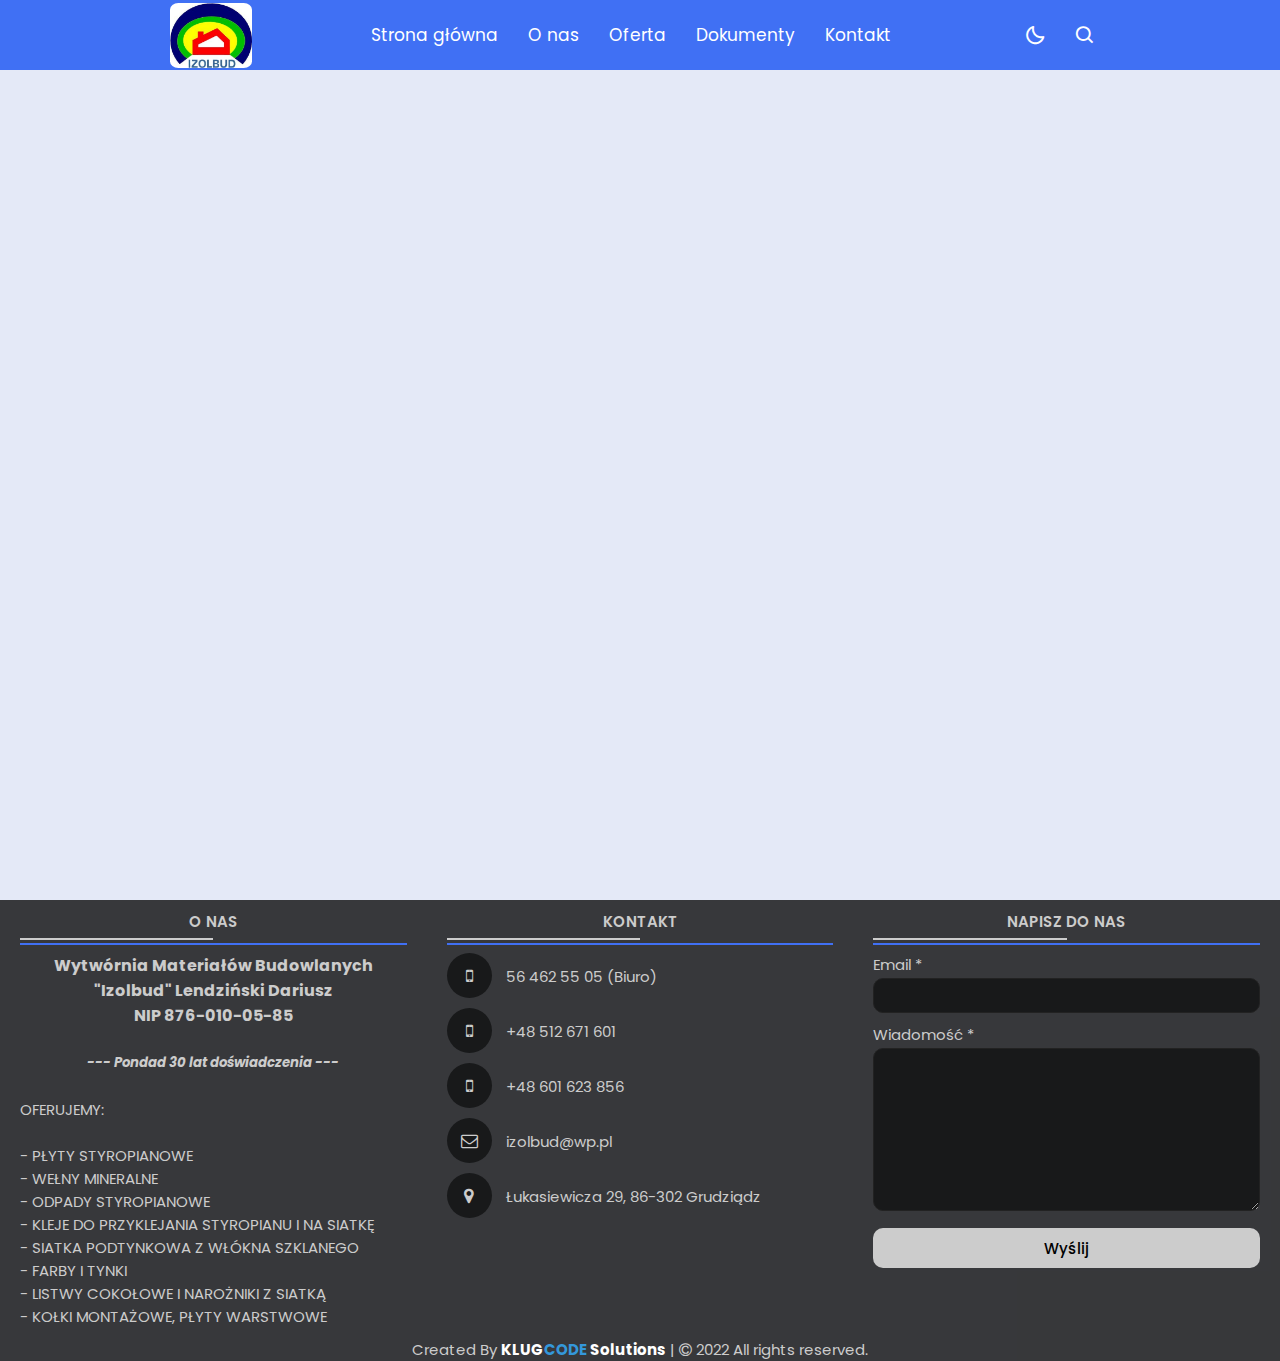
==== index.html @ a57228df "changed tabs" ====
<!DOCTYPE html>
<html lang="pl">

<head>
  <meta charset="UTF-8" />
  <meta http-equiv="X-UA-Compatible" content="IE=edge" />
  <meta name="viewport" content="width=device-width, initial-scale=1.0" />
  <link rel="icon" type="image/x-icon" href="images/favicon.jpg" />
  <link rel="stylesheet" href="src/style.css" />
  <link rel="stylesheet" href="https://stackpath.bootstrapcdn.com/font-awesome/4.7.0/css/font-awesome.min.css">
  <title>Izolbud Grudziądz - Wytwórnia Materiałów Budowlanych</title>
  <!-- ===== Boxicons CSS ===== -->
  <link href="https://unpkg.com/boxicons@2.1.1/css/boxicons.min.css" rel="stylesheet" />
</head>

<body>
  <nav>

    <div class="nav-bar">
      <i class="bx bx-menu sidebarOpen"></i>
      <span class="logo navLogo"><a href="#"><img src="images/logo.jpg" class="logo-img" /></a></span>

      <div class="menu">
        <div class="logo-toggle">
          <span class="logo"><a href="#">IZOLBUD</a></span>
          <i class="bx bx-x siderbarClose"></i>
        </div>

        <ul class="nav-links">
          <li><a href="#">Strona główna</a></li>
          <li><a href="#about">O nas</a></li>
          <li><a href="oferta.html">Oferta</a></li>
          <li><a href="dokumenty.html">Dokumenty</a></li>
          <li><a href="#kontakt">Kontakt</a></li>
        </ul>
      </div>

      <div class="darkLight-searchBox">
        <div class="dark-light">
          <i class="bx bx-moon moon"></i>
          <i class="bx bx-sun sun"></i>
        </div>

        <div class="searchBox">
          <div class="searchToggle">
            <i class="bx bx-x cancel"></i>
            <i class="bx bx-search search"></i>
          </div>

          <div class="search-field">
            <input type="text" placeholder="Search..." />
            <i class="bx bx-search"></i>
          </div>
        </div>
      </div>
    </div>
  </nav>

  <main>

  </main>

  <!-- FOOTER -->

  <footer id="contact">
    <div class="main-content">
      <div class="left box" id="about">
        <h2>O nas</h2>
        <div class="content">
          <h4>Wytwórnia Materiałów Budowlanych "Izolbud" Lendziński Dariusz<br>
            NIP 876-010-05-85</h4><br>
          <h5><i>--- Pondad 30 lat doświadczenia ---</i></h5><br>
          <p>OFERUJEMY:<br><br>
            - PŁYTY STYROPIANOWE<br>
            - WEŁNY MINERALNE<br>
            - ODPADY STYROPIANOWE<br>
            - KLEJE DO PRZYKLEJANIA STYROPIANU I NA SIATKĘ<br>
            - SIATKA PODTYNKOWA Z WŁÓKNA SZKLANEGO<br>
            - FARBY I TYNKI<br>
            - LISTWY COKOŁOWE I NAROŻNIKI Z SIATKĄ<br>
            - KOŁKI MONTAŻOWE, PŁYTY WARSTWOWE</p>
        </div>
      </div>
      <div class="center box">
        <h2 id="kontakt">Kontakt</h2>
        <div class="content">
          <div class="phone">
            <a href="tel:564625505"><span class="fa fa-mobile"></span>
              <span class="text">56 462 55 05 (Biuro)</span></a>
          </div>
          <div class="phone">
            <a href="tel:+48512671601"><span class="fa fa-mobile"></span>
              <span class="text">+48 512 671 601</span></a>
          </div>
          <div class="phone">
            <a href="tel:+48601623856"><span class="fa fa-mobile"></span>
              <span class="text">+48 601 623 856</span></a>
          </div>
          <div class="mail">
            <a href="mailto:izolbud@wp.pl"><span class="fa fa-envelope-o"></span>
              <span class="text">izolbud@wp.pl</span></a>
          </div>
          <div class="place">
            <a href="https://goo.gl/maps/fTjXBuq8QWef2m5r6" target="_blank"><span class="fa fa-map-marker"></span>
              <span class="text">Łukasiewicza 29, 86-302 Grudziądz</span></a>
          </div>
        </div>
      </div>
      <div class="right box">
        <h2>Napisz do nas</h2>
        <div class="content">
          <form action="https://formsubmit.co/izolbud@wp.pl" method="POST">
            <input type="hidden" name="_subject" value="Nowa wiadomość ze strony izolbud.net">
            <div class="email">
              <div class="text">Email *</div>
              <input type="email" name="email" required>
            </div>
            <div class="msg">
              <div class="text">Wiadomość *</div>
              <textarea rows="7" cols="25" type="message" name="message" required></textarea>
            </div>
            <div class="btn">
              <button type="submit">Wyślij</button>
            </div>
          </form>
        </div>
      </div>
    </div>
    <div class="bottom">
      <center>
        <span class="credit">Created By <a href="https://klugcode.dev">KLUG<span class='code'>CODE</span>
            Solutions</a> | </span>
        <span class="fa fa-copyright"></span><span> 2022 All rights reserved.</span>
      </center>
    </div>
  </footer>

  <script src="src/navbar.js"></script>

</body>

</html>
---- src/style.css ----
/* strona w budowie 
.main {
 display: flex;
 flex-direction: column;
 justify-content: center;
 align-items: center;
 border-radius: 10%;
 width: 500px;
 height: 500px;
 background: linear-gradient(50deg, black, blue);
}

h1 {
    color: white;
}

h2 {
    color: white;
}

a {
    text-decoration: none;
    color: lightskyblue;
}

koniec Strony w budowie*/

/* ===== Google Font Import - Poppins ===== */
@import url('https://fonts.googleapis.com/css2?family=Poppins:wght@300;400;500;600&display=swap');

* {
    margin: 0;
    padding: 0;
    box-sizing: border-box;
    font-family: 'Poppins', sans-serif;
    transition: all 0.4s ease;
    scroll-behavior: smooth;
}


/* ===== Colours ===== */
:root {
    --body-color: #E4E9F7;
    --nav-color: #4070F4;
    --side-nav: #010718;
    --text-color: #FFF;
    --search-bar: #F2F2F2;
    --search-text: #010718;
}

body {
    height: 900px;
    background-color: var(--body-color);
}

body.dark {
    --body-color: #18191A;
    --nav-color: #242526;
    --side-nav: #242526;
    --text-color: #CCC;
    --search-bar: #242526;
}

nav {
    position: fixed;
    top: 0;
    left: 0;
    height: 70px;
    width: 100%;
    background-color: var(--nav-color);
    z-index: 100;
}

body.dark nav {
    border: 1px solid #393838;

}

nav .nav-bar {
    position: relative;
    height: 100%;
    max-width: 1000px;
    width: 100%;
    background-color: var(--nav-color);
    margin: 0 auto;
    padding: 0 30px;
    display: flex;
    align-items: center;
    justify-content: space-between;
}

nav .nav-bar .sidebarOpen {
    color: var(--text-color);
    font-size: 25px;
    padding: 5px;
    cursor: pointer;
    display: none;
}

.logo-img {
    display: flex;
    height: 65px;
    align-items: center;
    border-radius: 10%;
}
nav .nav-bar .logo a {
    font-size: 25px;
    font-weight: 500;
    color: var(--text-color);
    text-decoration: none;
}

.menu .logo-toggle {
    display: none;
}

.nav-bar .nav-links {
    display: flex;
    align-items: center;
}

.nav-bar .nav-links li {
    margin: 0 5px;
    list-style: none;
}

.nav-links li a {
    position: relative;
    font-size: 17px;
    font-weight: 400;
    color: var(--text-color);
    text-decoration: none;
    padding: 10px;
}

.nav-links li a::before {
    content: '';
    position: absolute;
    left: 50%;
    bottom: 0;
    transform: translateX(-50%);
    height: 6px;
    width: 6px;
    border-radius: 50%;
    background-color: var(--text-color);
    opacity: 0;
    transition: all 0.3s ease;
}

.nav-links li:hover a::before {
    opacity: 1;
}

.nav-bar .darkLight-searchBox {
    display: flex;
    align-items: center;
}

.darkLight-searchBox .dark-light,
.darkLight-searchBox .searchToggle {
    height: 40px;
    width: 40px;
    display: flex;
    align-items: center;
    justify-content: center;
    margin: 0 5px;
}

.dark-light i,
.searchToggle i {
    position: absolute;
    color: var(--text-color);
    font-size: 22px;
    cursor: pointer;
    transition: all 0.3s ease;
}

.dark-light i.sun {
    opacity: 0;
    pointer-events: none;
}

.dark-light.active i.sun {
    opacity: 1;
    pointer-events: auto;
}

.dark-light.active i.moon {
    opacity: 0;
    pointer-events: none;
}

.searchToggle i.cancel {
    opacity: 0;
    pointer-events: none;
}

.searchToggle.active i.cancel {
    opacity: 1;
    pointer-events: auto;
}

.searchToggle.active i.search {
    opacity: 0;
    pointer-events: none;
}

.searchBox {
    position: relative;
}

.searchBox .search-field {
    position: absolute;
    bottom: -85px;
    right: 5px;
    height: 50px;
    width: 300px;
    display: flex;
    align-items: center;
    background-color: var(--nav-color);
    padding: 3px;
    border-radius: 6px;
    box-shadow: 0 5px 5px rgba(0, 0, 0, 0.1);
    opacity: 0;
    pointer-events: none;
    transition: all 0.3s ease;
}

.searchToggle.active~.search-field {
    bottom: -74px;
    opacity: 1;
    pointer-events: auto;
}

.search-field::before {
    content: '';
    position: absolute;
    right: 14px;
    top: -4px;
    height: 12px;
    width: 12px;
    background-color: var(--nav-color);
    transform: rotate(-45deg);
    z-index: -1;
}

.search-field input {
    height: 100%;
    width: 100%;
    padding: 0 45px 0 15px;
    outline: none;
    border: none;
    border-radius: 4px;
    font-size: 14px;
    font-weight: 400;
    color: var(--search-text);
    background-color: var(--search-bar);
}

body.dark .search-field input {
    color: var(--text-color);
}

.search-field i {
    position: absolute;
    color: var(--nav-color);
    right: 15px;
    font-size: 22px;
    cursor: pointer;
}

body.dark .search-field i {
    color: var(--text-color);
}

@media (max-width: 790px) {
    nav .nav-bar .sidebarOpen {
        display: block;
    }

    .menu {
        position: fixed;
        height: 100%;
        width: 320px;
        left: -100%;
        top: 0;
        padding: 20px;
        background-color: var(--side-nav);
        z-index: 100;
        transition: all 0.4s ease;
    }

    nav.active .menu {
        left: -0%;
    }

    nav.active .nav-bar .navLogo a {
        opacity: 0;
        transition: all 0.3s ease;
    }

    .menu .logo-toggle {
        display: block;
        width: 100%;
        display: flex;
        align-items: center;
        justify-content: space-between;
    }

    .logo-toggle .siderbarClose {
        color: var(--text-color);
        font-size: 24px;
        cursor: pointer;
    }

    .nav-bar .nav-links {
        flex-direction: column;
        padding-top: 30px;
    }

    .nav-links li a {
        display: block;
        margin-top: 20px;
    }
}

/* ---------- Main ------------ */

main {
    display: flex;
    flex-direction: column;
    align-items: center;
    justify-content: center;
    height: 100%;
}

h1, h2, h4, h5 {
    text-align: center;
}

/* ---------- Footer ---------- */

footer {
    bottom: 0px;
    width: 100%;
    background: rgba(36, 37, 38, 0.9);
    color: #CCC;
}

.main-content {
    display: flex;
}

.main-content .box {
    flex-basis: 50%;
    padding: 10px 20px;
}

.box h2 {
    font-size: 15px;
    font-weight: 600;
    text-transform: uppercase;
    color: #CCC;
}

.box span {
    color: #CCC;
}

.box .content {
    margin: 20px 0 0 0;
    position: relative;
}

.box .content::before {
    position: absolute;
    content: '';
    top: -10px;
    height: 2px;
    width: 100%;
    background: #4070F4;
}

.box .content::after {
    position: absolute;
    content: '';
    top: -15px;
    height: 2px;
    width: 50%;
    background: #CCC;
}

.center .content a {
    text-decoration: none;
}

.left .content p {
    text-align: justify;
    font-size: 15px;
}

.center .content .fa {
    font-size: 17px;
    font-weight: 400;
    background: #18191A;
    height: 45px;
    width: 45px;
    line-height: 45px;
    text-align: center;
    border-radius: 50%;
    transition: 0.3s;
    cursor: pointer;
}

.center .content .fa:hover {
    background: #4070F4;
}

.center .content .text {
    font-size: 15px;
    font-weight: 400;
    padding-left: 10px;

}

.center .content .phone,
.mail {
    margin: 10px 0;
}

.right form .text {
    font-size: 15px;
    margin-bottom: 2px;
    color: #CCC;
}

.right form .msg {
    margin-top: 10px;
}

.right form input,
.right form textarea {
    width: 100%;
    font-size: 15px;
    background: #18191A;
    padding-left: 10px;
    border: 1px solid #222222;
    border-radius: 10px;
    color: whitesmoke;
}

.right form input:focus,
.right form textarea:focus {
    outline-color: #4070F4;
}

.right form input {
    height: 35px;
}

.right form .btn {
    margin-top: 10px;
}

.right form .btn button {
    height: 40px;
    width: 100%;
    border: none;
    border-radius: 10px;
    outline: none;
    background: #CCC;
    font-size: 15px;
    font-weight: 500;
    cursor: pointer;
    transition: .3s;
}

.right form .btn button:hover {
    background: #4070F4;
}

.bottom center {
    font-size: 15px;
}

.bottom center span {
    color: #CCC;

}

.bottom center span a {
    color: white;
    text-decoration: none;
    font-weight: bold;
}

.bottom center span a:hover {
    text-decoration: underline;
}

.bottom center span .code {
    color: #3498db;
}

@media screen and (max-width: 1185px) {
    footer {
        bottom: 0px;
    }

    .main-content {
        flex-wrap: wrap;
        flex-direction: column;
    }

    .main-content .box {
        margin: 5px 0;
    }

    .center .content .text {
        font-size: 12px;
    }

    .right form .text {
        font-size: 12px;
    }

    .left .content p {
        font-size: 13px;
    }

    .box h2 {
        font-size: 13px;
    }
}
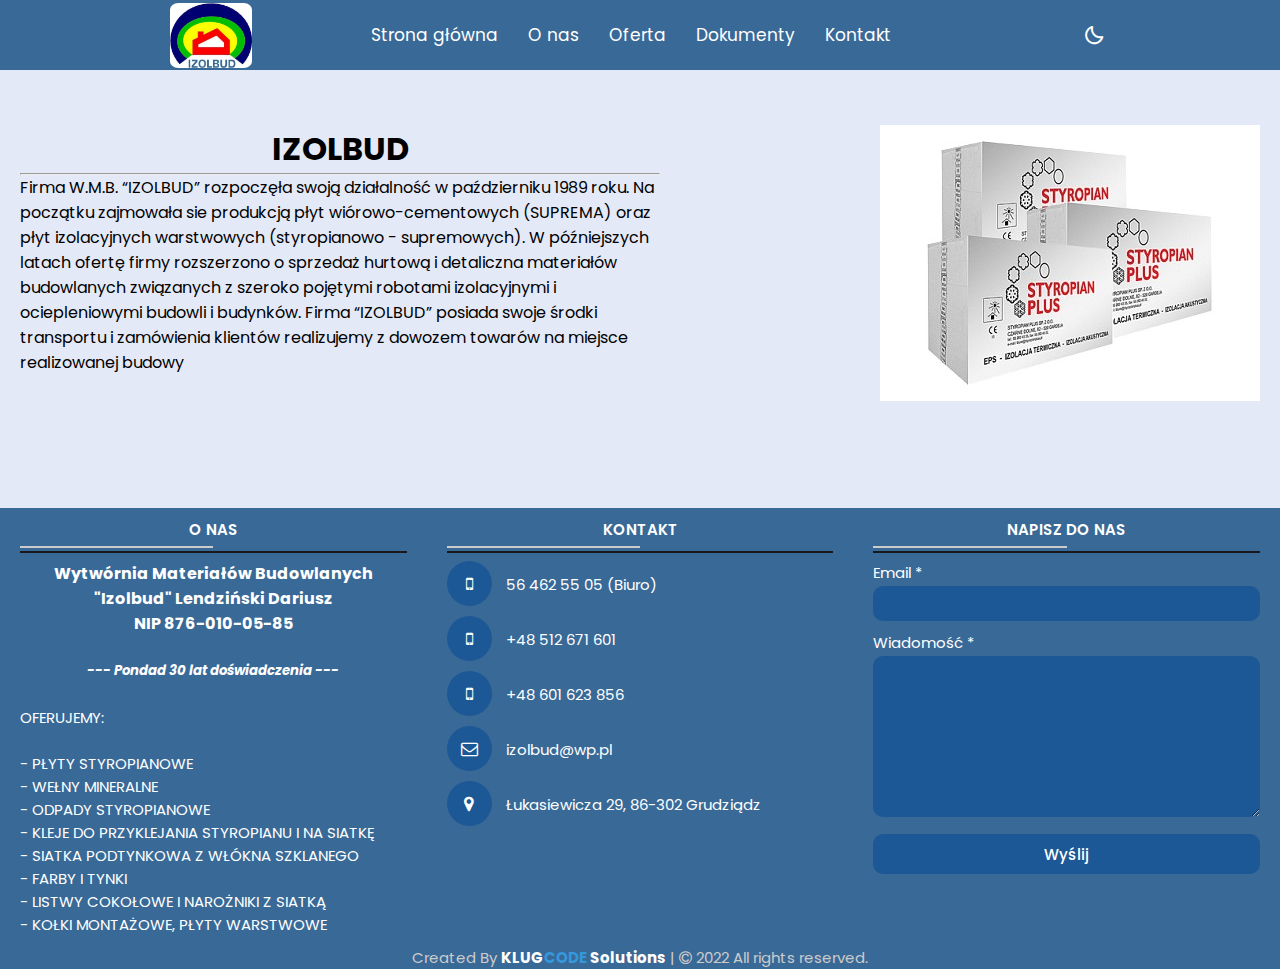
==== commit 5d4893eb: "added table" ====
--- a/index.html
+++ b/index.html
@@ -8,56 +8,62 @@
   <link rel="icon" type="image/x-icon" href="images/favicon.jpg" />
   <link rel="stylesheet" href="src/style.css" />
   <link rel="stylesheet" href="https://stackpath.bootstrapcdn.com/font-awesome/4.7.0/css/font-awesome.min.css">
-  <title>Izolbud Grudziądz - Wytwórnia Materiałów Budowlanych</title>
+  <title>IZOLBUD Grudziądz - Wytwórnia Materiałów Budowlanych</title>
   <!-- ===== Boxicons CSS ===== -->
   <link href="https://unpkg.com/boxicons@2.1.1/css/boxicons.min.css" rel="stylesheet" />
 </head>
 
 <body>
-  <nav>
+    <nav>
+      <div class="nav-bar">
+        <i class="bx bx-menu sidebarOpen"></i>
+        <span class="logo navLogo"><a href="#"><img src="images/logo.jpg" class="logo-img" alt="logo izolbud" /></a>
+        </span>
 
-    <div class="nav-bar">
-      <i class="bx bx-menu sidebarOpen"></i>
-      <span class="logo navLogo"><a href="#"><img src="images/logo.jpg" class="logo-img" /></a></span>
+        <div class="menu">
+          <div class="logo-toggle">
+            <span class="logo"><a href="#">IZOLBUD</a></span>
+            <i class="bx bx-x siderbarClose"></i>
+          </div>
 
-      <div class="menu">
-        <div class="logo-toggle">
-          <span class="logo"><a href="#">IZOLBUD</a></span>
-          <i class="bx bx-x siderbarClose"></i>
+          <ul class="nav-links">
+            <li><a href="#">Strona główna</a></li>
+            <li><a href="#about">O nas</a></li>
+            <li><a href="oferta.html">Oferta</a></li>
+            <li><a href="dokumenty.html">Dokumenty</a></li>
+            <li><a href="#kontakt">Kontakt</a></li>
+          </ul>
         </div>
 
-        <ul class="nav-links">
-          <li><a href="#">Strona główna</a></li>
-          <li><a href="#about">O nas</a></li>
-          <li><a href="oferta.html">Oferta</a></li>
-          <li><a href="dokumenty.html">Dokumenty</a></li>
-          <li><a href="#kontakt">Kontakt</a></li>
-        </ul>
-      </div>
-
-      <div class="darkLight-searchBox">
-        <div class="dark-light">
-          <i class="bx bx-moon moon"></i>
-          <i class="bx bx-sun sun"></i>
-        </div>
-
-        <div class="searchBox">
+        <div class="darkLight-searchBox">
           <div class="searchToggle">
-            <i class="bx bx-x cancel"></i>
-            <i class="bx bx-search search"></i>
           </div>
-
-          <div class="search-field">
-            <input type="text" placeholder="Search..." />
-            <i class="bx bx-search"></i>
+          <div class="dark-light">
+            <i class="bx bx-moon moon"></i>
+            <i class="bx bx-sun sun"></i>
           </div>
         </div>
       </div>
+    </nav>
+   <header>karuleza</header>
+  <main>
+    <div class="home">
+      <div class="izolbud">
+        <h1>IZOLBUD</h1>
+        <hr>
+        <p>Firma W.M.B. “IZOLBUD” rozpoczęła swoją działalność w październiku 1989 roku. Na początku zajmowała sie
+          produkcją
+          płyt wiórowo-cementowych (SUPREMA) oraz płyt izolacyjnych warstwowych (styropianowo - supremowych). W
+          późniejszych
+          latach ofertę firmy rozszerzono o sprzedaż hurtową i detaliczna materiałów budowlanych związanych z szeroko
+          pojętymi robotami izolacyjnymi i ociepleniowymi budowli i budynków. Firma “IZOLBUD” posiada swoje środki
+          transportu i zamówienia klientów realizujemy z dowozem towarów na miejsce realizowanej budowy</p>
+      </div>
+      <div class="foto">
+        <img src="images/styropian_plus_1.jpg" />
+      </div>
+
     </div>
-  </nav>
-
-  <main>
-
   </main>
 
   <!-- FOOTER -->
--- a/src/style.css
+++ b/src/style.css
@@ -41,7 +41,7 @@
 /* ===== Colours ===== */
 :root {
     --body-color: #E4E9F7;
-    --nav-color: #4070F4;
+    --nav-color: #396997;
     --side-nav: #010718;
     --text-color: #FFF;
     --search-bar: #F2F2F2;
@@ -49,8 +49,10 @@
 }
 
 body {
-    height: 900px;
     background-color: var(--body-color);
+    background-position: center;
+    background-repeat: no-repeat;
+    background-size: cover;
 }
 
 body.dark {
@@ -103,6 +105,7 @@
     align-items: center;
     border-radius: 10%;
 }
+
 nav .nav-bar .logo a {
     font-size: 25px;
     font-weight: 500;
@@ -162,7 +165,7 @@
     width: 40px;
     display: flex;
     align-items: center;
-    justify-content: center;
+    justify-content: right;
     margin: 0 5px;
 }
 
@@ -322,27 +325,48 @@
         display: block;
         margin-top: 20px;
     }
+
 }
 
 /* ---------- Main ------------ */
 
 main {
-    display: flex;
-    flex-direction: column;
-    align-items: center;
-    justify-content: center;
     height: 100%;
 }
 
-h1, h2, h4, h5 {
+h1,
+h2,
+h4,
+h5 {
     text-align: center;
 }
 
+.home {
+    display: flex;
+    margin: 100px 20px 0px 20px;
+    justify-content: space-between;
+}
+
+.home .izolbud {
+    width: 50vw;
+}
+
+body.dark .izolbud {
+    color: #CCC;
+}
+
+
 /* ---------- Footer ---------- */
 
 footer {
+    margin-top: 100px;
     bottom: 0px;
     width: 100%;
+    background: #396997;
+    color: #FFF;
+}
+
+body.dark footer {
     background: rgba(36, 37, 38, 0.9);
     color: #CCC;
 }
@@ -360,10 +384,14 @@
     font-size: 15px;
     font-weight: 600;
     text-transform: uppercase;
-    color: #CCC;
+
 }
 
 .box span {
+    color: #FFF;
+}
+
+body.dark .box span {
     color: #CCC;
 }
 
@@ -378,7 +406,16 @@
     top: -10px;
     height: 2px;
     width: 100%;
-    background: #4070F4;
+    background: #18191A;
+}
+
+body.dark .box .content::before {
+    position: absolute;
+    content: '';
+    top: -10px;
+    height: 2px;
+    width: 100%;
+    background: #396997;
 }
 
 .box .content::after {
@@ -400,6 +437,19 @@
 }
 
 .center .content .fa {
+    font-size: 17px;
+    font-weight: 400;
+    background: #1b5895;
+    height: 45px;
+    width: 45px;
+    line-height: 45px;
+    text-align: center;
+    border-radius: 50%;
+    transition: 0.3s;
+    cursor: pointer;
+}
+
+body.dark .center .content .fa {
     font-size: 17px;
     font-weight: 400;
     background: #18191A;
@@ -413,6 +463,10 @@
 }
 
 .center .content .fa:hover {
+    background: #242526;
+}
+
+body.dark .center .content .fa:hover {
     background: #4070F4;
 }
 
@@ -431,6 +485,12 @@
 .right form .text {
     font-size: 15px;
     margin-bottom: 2px;
+    color: #FFF;
+}
+
+body.dark .right form .text {
+    font-size: 15px;
+    margin-bottom: 2px;
     color: #CCC;
 }
 
@@ -442,16 +502,27 @@
 .right form textarea {
     width: 100%;
     font-size: 15px;
+    background: #1b5895;
+    border: #1b5895;
+    padding-left: 10px;
+    border-radius: 10px;
+    color: #FFF;
+}
+
+body.dark .right form input,
+body.dark .right form textarea {
+    width: 100%;
+    font-size: 15px;
     background: #18191A;
+    border: #18191A;
     padding-left: 10px;
-    border: 1px solid #222222;
     border-radius: 10px;
-    color: whitesmoke;
+    color: #CCC;
 }
 
 .right form input:focus,
 .right form textarea:focus {
-    outline-color: #4070F4;
+    outline-color: #1b5895;
 }
 
 .right form input {
@@ -468,7 +539,8 @@
     border: none;
     border-radius: 10px;
     outline: none;
-    background: #CCC;
+    background: #1b5895;
+    color: #FFF;
     font-size: 15px;
     font-weight: 500;
     cursor: pointer;
@@ -476,6 +548,24 @@
 }
 
 .right form .btn button:hover {
+    background: #242526;
+}
+
+body.dark .right form .btn button {
+    height: 40px;
+    width: 100%;
+    border: none;
+    border-radius: 10px;
+    outline: none;
+    background: #18191A;
+    color: #CCC;
+    font-size: 15px;
+    font-weight: 500;
+    cursor: pointer;
+    transition: .3s;
+}
+
+body.dark .right form .btn button:hover {
     background: #4070F4;
 }
 
@@ -531,4 +621,19 @@
     .box h2 {
         font-size: 13px;
     }
-}+}
+
+/* -----------------DOKUMENTY-------------------- */
+
+.download {
+    display: flex;
+    flex-direction: column;
+    text-align: center; 
+    margin-top: 100px;
+}
+
+.download a {
+    text-decoration: none;
+    color: #18191A;
+}
+
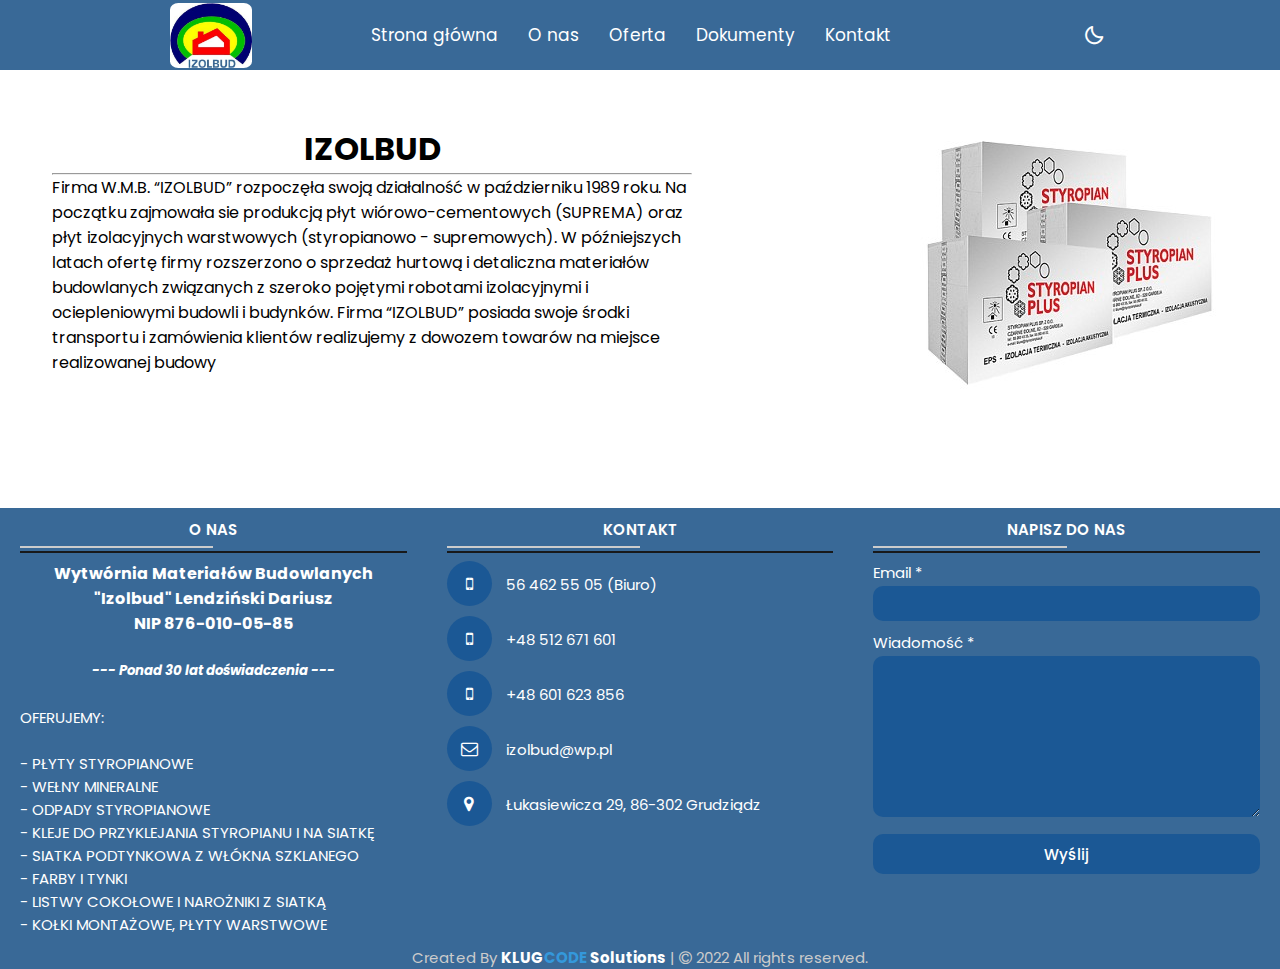
==== commit 737b3f78: "oferta text added" ====
--- a/index.html
+++ b/index.html
@@ -75,7 +75,7 @@
         <div class="content">
           <h4>Wytwórnia Materiałów Budowlanych "Izolbud" Lendziński Dariusz<br>
             NIP 876-010-05-85</h4><br>
-          <h5><i>--- Pondad 30 lat doświadczenia ---</i></h5><br>
+          <h5><i>--- Ponad 30 lat doświadczenia ---</i></h5><br>
           <p>OFERUJEMY:<br><br>
             - PŁYTY STYROPIANOWE<br>
             - WEŁNY MINERALNE<br>
--- a/src/style.css
+++ b/src/style.css
@@ -40,7 +40,7 @@
 
 /* ===== Colours ===== */
 :root {
-    --body-color: #E4E9F7;
+    --body-color: #fff;
     --nav-color: #396997;
     --side-nav: #010718;
     --text-color: #FFF;
@@ -307,7 +307,7 @@
         width: 100%;
         display: flex;
         align-items: center;
-        justify-content: space-between;
+        justify-content:space-between;
     }
 
     .logo-toggle .siderbarClose {
@@ -637,3 +637,11 @@
     color: #18191A;
 }
 
+/* -------------------OFERTA------------------ */
+body.dark .oferta{
+    color:#ccc;
+}
+main {
+    margin-top: 100px;
+    margin-left: 2em;
+}
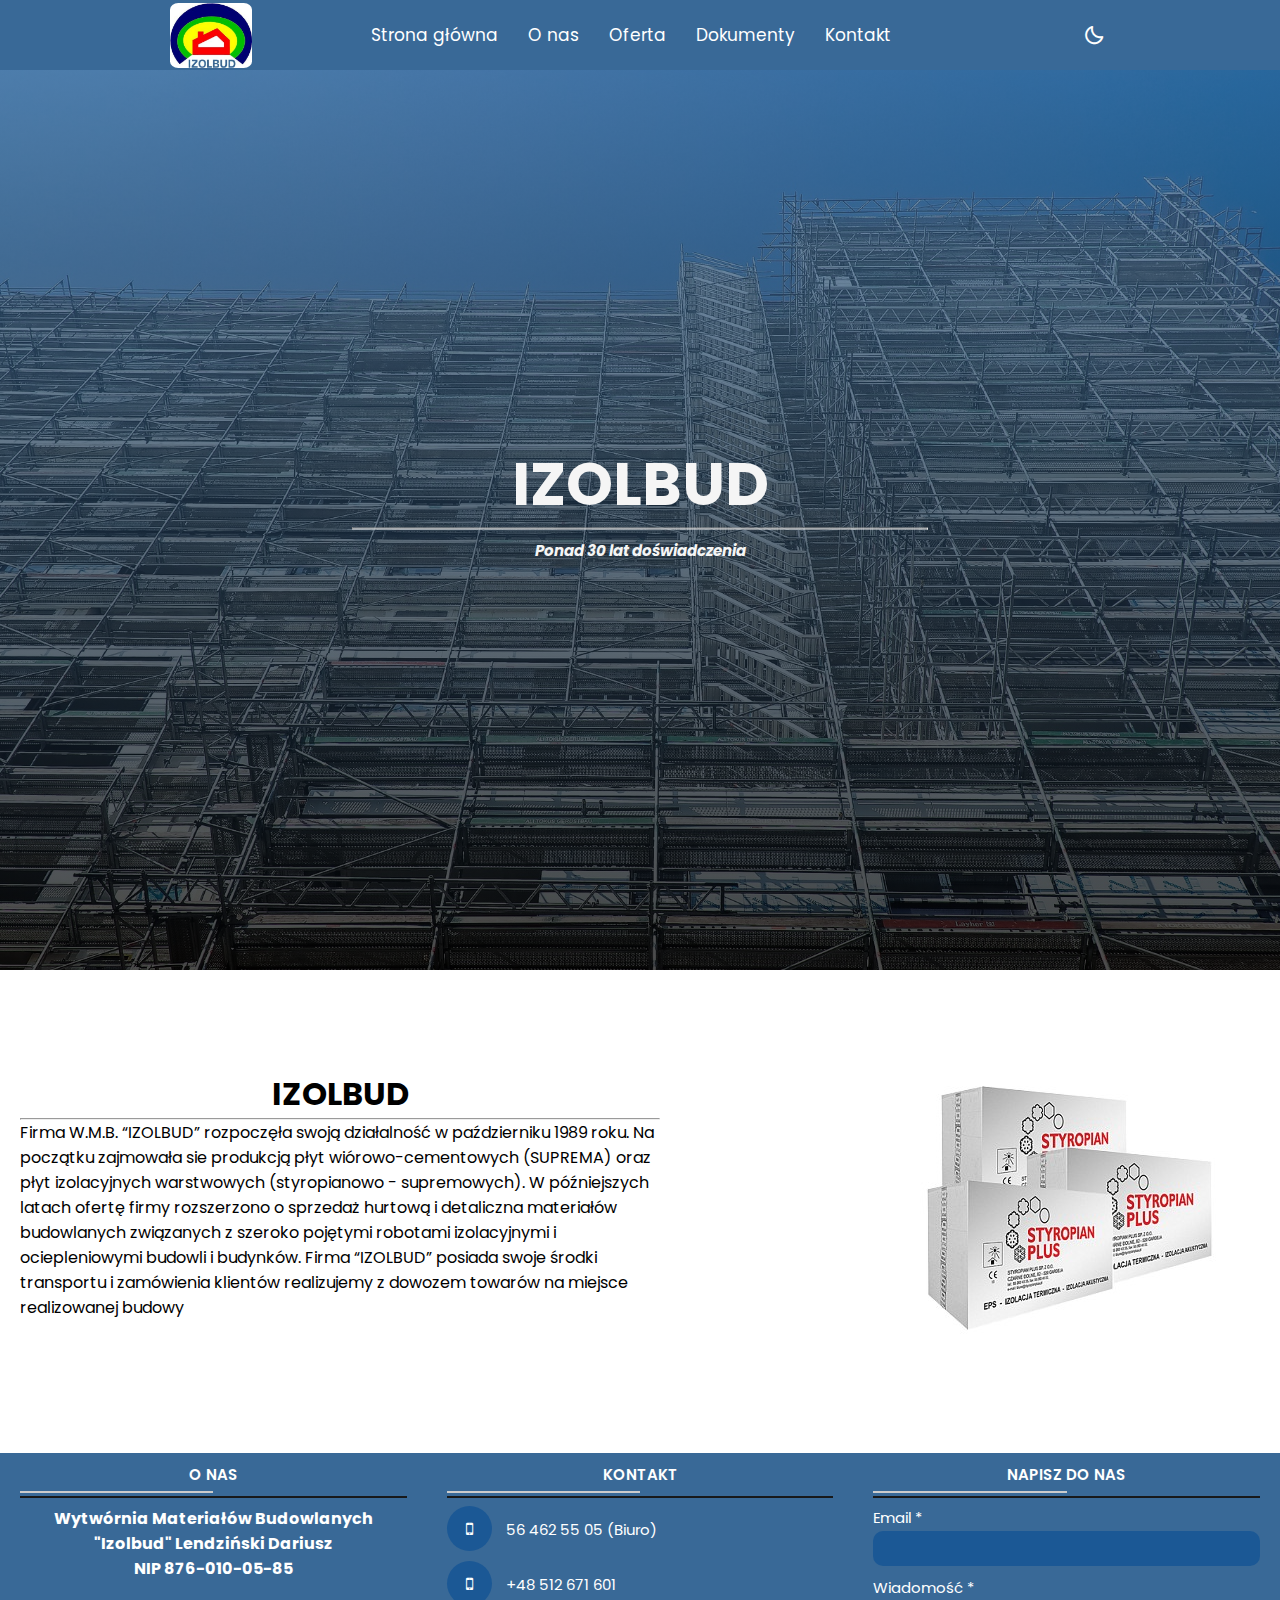
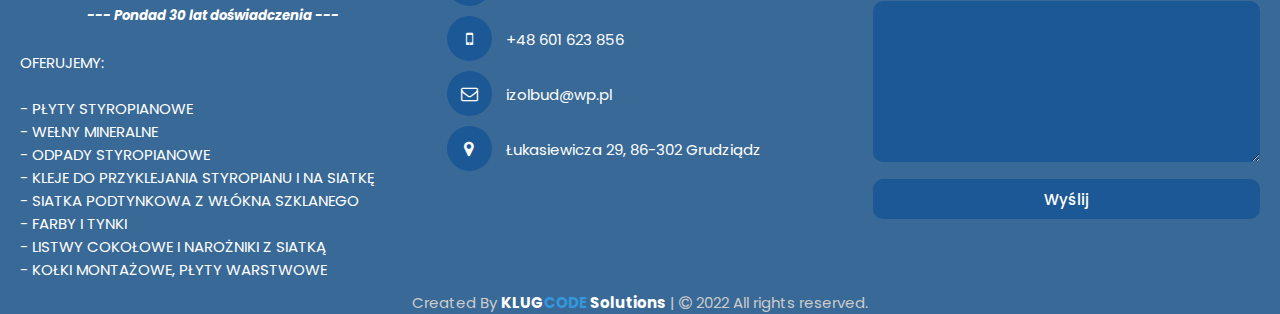
==== commit 45559b7c: "added photos" ====
--- a/index.html
+++ b/index.html
@@ -8,44 +8,55 @@
   <link rel="icon" type="image/x-icon" href="images/favicon.jpg" />
   <link rel="stylesheet" href="src/style.css" />
   <link rel="stylesheet" href="https://stackpath.bootstrapcdn.com/font-awesome/4.7.0/css/font-awesome.min.css">
-  <title>IZOLBUD Grudziądz - Wytwórnia Materiałów Budowlanych</title>
+<title>IZOLBUD Grudziądz - Wytwórnia Materiałów Budowlanych</title>
   <!-- ===== Boxicons CSS ===== -->
   <link href="https://unpkg.com/boxicons@2.1.1/css/boxicons.min.css" rel="stylesheet" />
 </head>
 
 <body>
-    <nav>
-      <div class="nav-bar">
-        <i class="bx bx-menu sidebarOpen"></i>
-        <span class="logo navLogo"><a href="#"><img src="images/logo.jpg" class="logo-img" alt="logo izolbud" /></a>
-        </span>
+  <nav>
+    <div class="nav-bar">
+      <i class="bx bx-menu sidebarOpen"></i>
+      <span class="logo navLogo"><a href="#"><img src="images/logo.jpg" class="logo-img" alt="logo izolbud" /></a>
+      </span>
 
-        <div class="menu">
-          <div class="logo-toggle">
-            <span class="logo"><a href="#">IZOLBUD</a></span>
-            <i class="bx bx-x siderbarClose"></i>
-          </div>
-
-          <ul class="nav-links">
-            <li><a href="#">Strona główna</a></li>
-            <li><a href="#about">O nas</a></li>
-            <li><a href="oferta.html">Oferta</a></li>
-            <li><a href="dokumenty.html">Dokumenty</a></li>
-            <li><a href="#kontakt">Kontakt</a></li>
-          </ul>
+      <div class="menu">
+        <div class="logo-toggle">
+          <span class="logo"><a href="#">IZOLBUD</a></span>
+          <i class="bx bx-x siderbarClose"></i>
         </div>
 
-        <div class="darkLight-searchBox">
-          <div class="searchToggle">
-          </div>
-          <div class="dark-light">
-            <i class="bx bx-moon moon"></i>
-            <i class="bx bx-sun sun"></i>
-          </div>
+        <ul class="nav-links">
+          <li><a href="#">Strona główna</a></li>
+          <li><a href="#about">O nas</a></li>
+          <li><a href="oferta.html">Oferta</a></li>
+          <li><a href="dokumenty.html">Dokumenty</a></li>
+          <li><a href="#kontakt">Kontakt</a></li>
+        </ul>
+      </div>
+
+      <div class="darkLight-searchBox">
+        <div class="searchToggle">
+        </div>
+        <div class="dark-light">
+          <i class="bx bx-moon moon"></i>
+          <i class="bx bx-sun sun"></i>
         </div>
       </div>
-    </nav>
-   <header>karuleza</header>
+    </div>
+  </nav>
+  <header>
+    <div class="bg-hero">
+      <div class="text-box">
+        <h1>IZOLBUD</h1>
+        <hr>
+        <p>Ponad 30 lat doświadczenia</p>
+      </div>
+    </div>
+  </header>
+  <section class="slider">
+    
+  </section>
   <main>
     <div class="home">
       <div class="izolbud">
@@ -75,7 +86,7 @@
         <div class="content">
           <h4>Wytwórnia Materiałów Budowlanych "Izolbud" Lendziński Dariusz<br>
             NIP 876-010-05-85</h4><br>
-          <h5><i>--- Ponad 30 lat doświadczenia ---</i></h5><br>
+          <h5><i>--- Pondad 30 lat doświadczenia ---</i></h5><br>
           <p>OFERUJEMY:<br><br>
             - PŁYTY STYROPIANOWE<br>
             - WEŁNY MINERALNE<br>
@@ -142,7 +153,7 @@
   </footer>
 
   <script src="src/navbar.js"></script>
-
+  <script src="src/slider.js"></script>
 </body>
 
 </html>--- a/src/style.css
+++ b/src/style.css
@@ -1,30 +1,3 @@
-/* strona w budowie 
-.main {
- display: flex;
- flex-direction: column;
- justify-content: center;
- align-items: center;
- border-radius: 10%;
- width: 500px;
- height: 500px;
- background: linear-gradient(50deg, black, blue);
-}
-
-h1 {
-    color: white;
-}
-
-h2 {
-    color: white;
-}
-
-a {
-    text-decoration: none;
-    color: lightskyblue;
-}
-
-koniec Strony w budowie*/
-
 /* ===== Google Font Import - Poppins ===== */
 @import url('https://fonts.googleapis.com/css2?family=Poppins:wght@300;400;500;600&display=swap');
 
@@ -64,7 +37,7 @@
 }
 
 nav {
-    position: fixed;
+    position: sticky;
     top: 0;
     left: 0;
     height: 70px;
@@ -307,7 +280,7 @@
         width: 100%;
         display: flex;
         align-items: center;
-        justify-content:space-between;
+        justify-content: space-between;
     }
 
     .logo-toggle .siderbarClose {
@@ -328,6 +301,51 @@
 
 }
 
+/* ------------header--------------*/
+
+.bg-hero {
+    min-height: 100vh;
+	width: 100%;
+    background-image: linear-gradient(rgba(57,105,151, 0.7), rgba(0, 0, 0, 0.7)), url(../images/background2.jpg);
+    position: relative;
+    background-position: center;
+	background-size: cover;
+    background-repeat: no-repeat;
+}
+
+.text-box {
+	width: 90%;
+	color: whitesmoke;
+	position: absolute;
+	top: 50%;
+	left: 50%;
+	transform: translate(-50%, -50%);
+	text-align: center;
+}
+
+.text-box h1 {
+	font-size: 60px;
+}
+
+.text-box p {
+	margin: 10px 0 40px;
+	font-size: 15px;
+	color: whitesmoke;
+	font-weight: bold;
+    font-style: italic;
+}
+
+.text-box hr {
+	width: 50%;
+	position: absolute;
+	left: 50%;
+	transform: translate(-50%, -50%);
+}
+
+@media(max-width: 700px) {
+	.text-box h1 {
+		font-size: 40px;
+	}}
 /* ---------- Main ------------ */
 
 main {
@@ -637,11 +655,5 @@
     color: #18191A;
 }
 
-/* -------------------OFERTA------------------ */
-body.dark .oferta{
-    color:#ccc;
-}
-main {
-    margin-top: 100px;
-    margin-left: 2em;
-}
+/* -------------------- SLIDER ---------------------- */
+
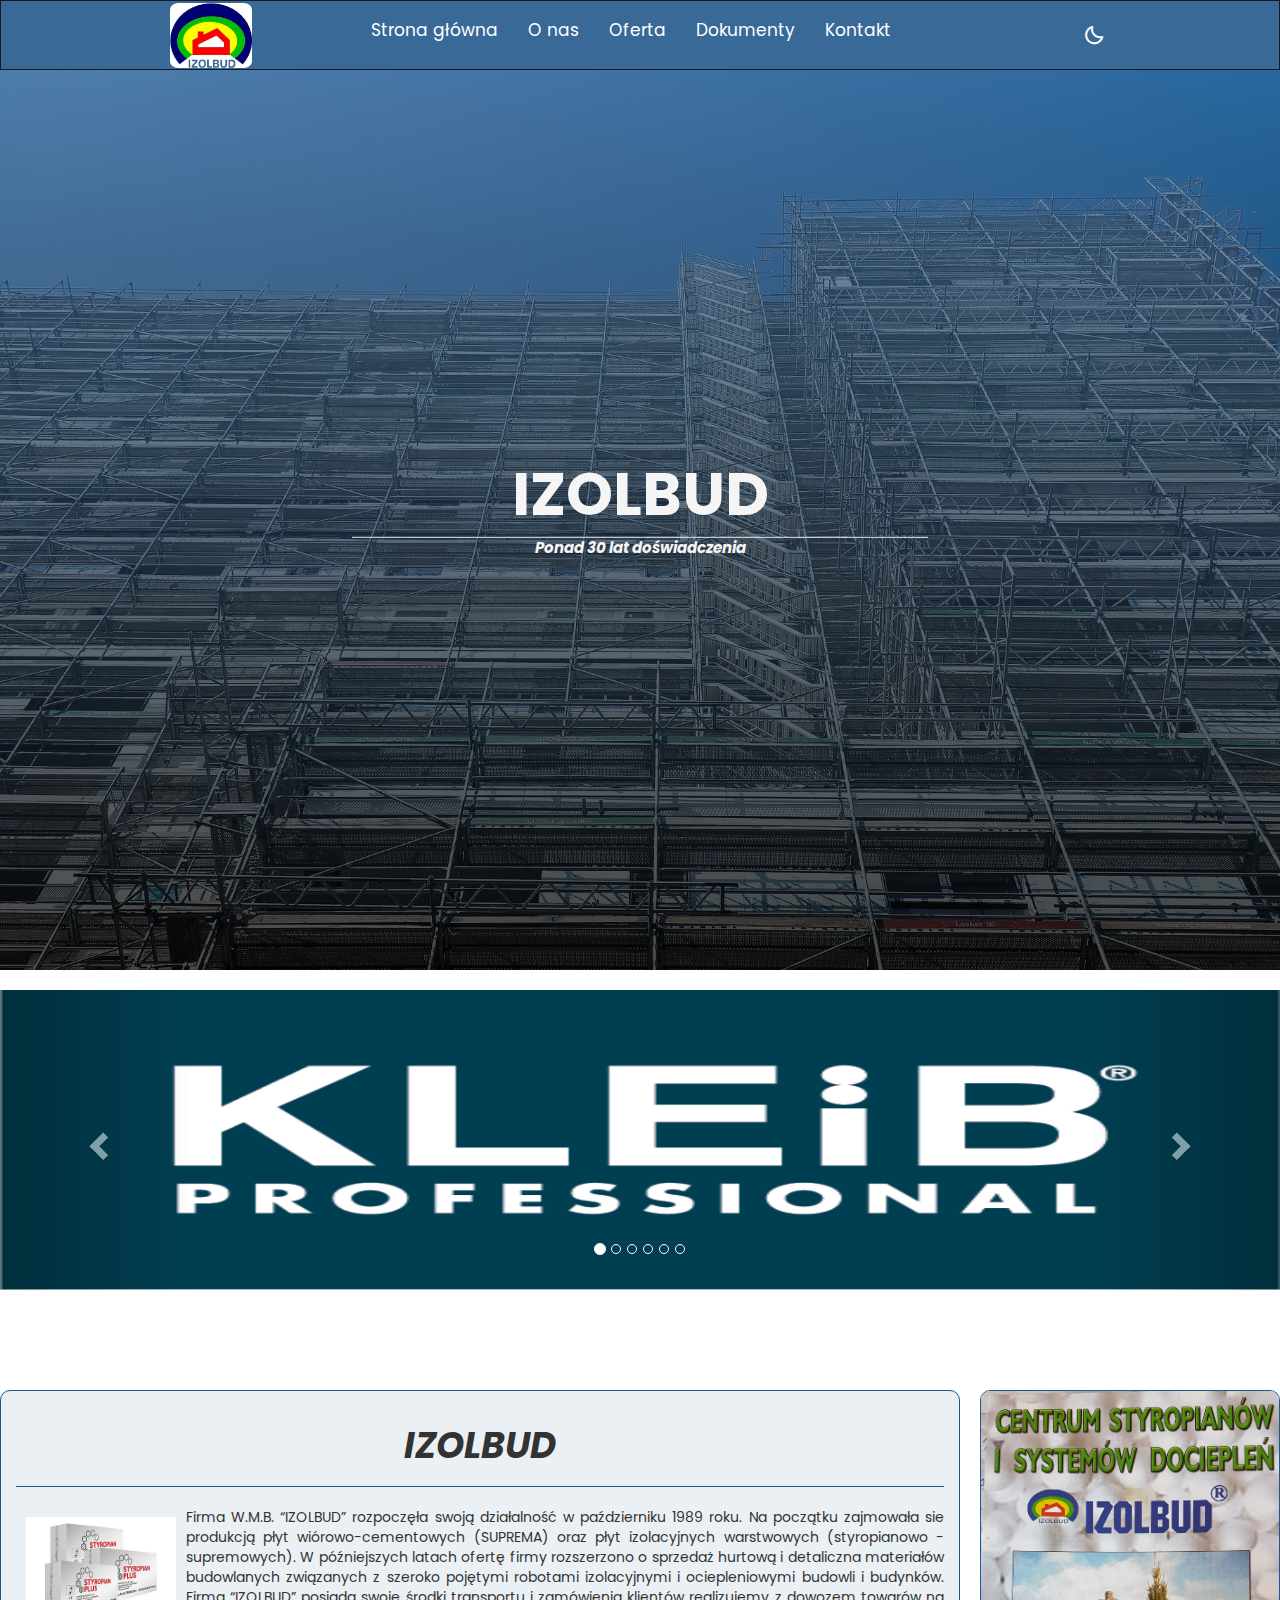
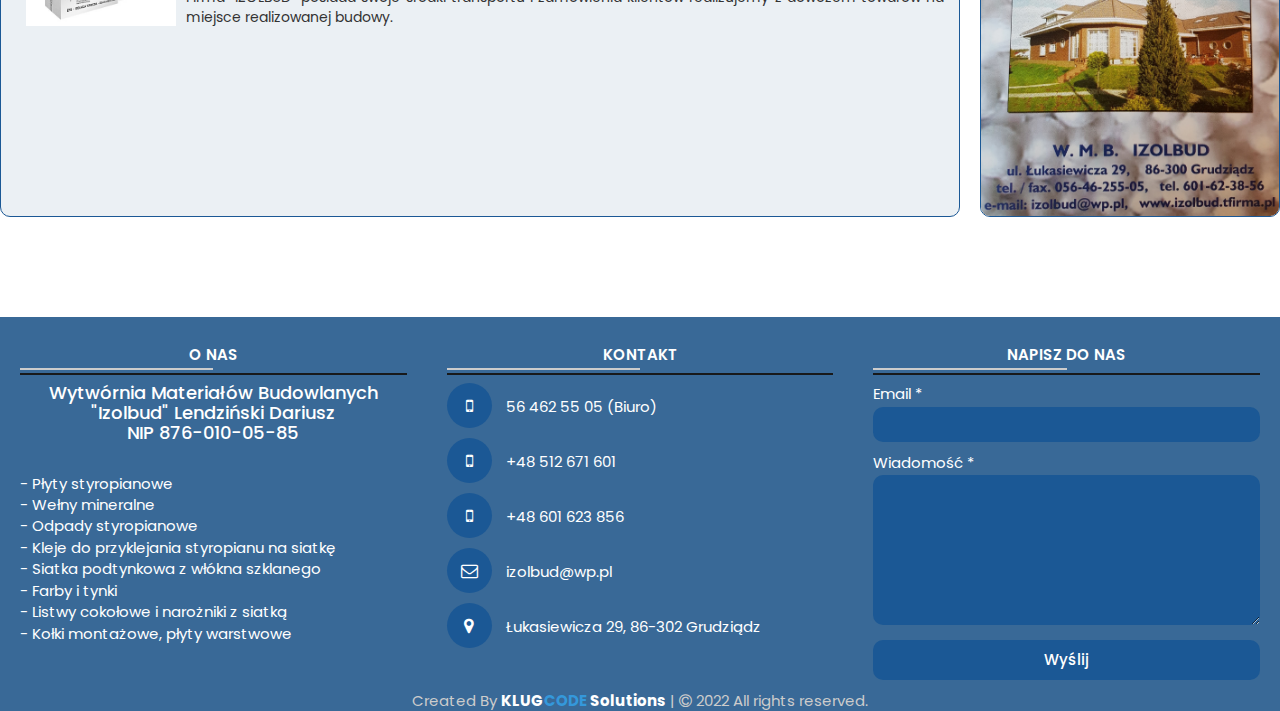
==== commit c61a3564: "changed home tab" ====
--- a/index.html
+++ b/index.html
@@ -8,10 +8,24 @@
   <link rel="icon" type="image/x-icon" href="images/favicon.jpg" />
   <link rel="stylesheet" href="src/style.css" />
   <link rel="stylesheet" href="https://stackpath.bootstrapcdn.com/font-awesome/4.7.0/css/font-awesome.min.css">
-<title>IZOLBUD Grudziądz - Wytwórnia Materiałów Budowlanych</title>
+  <link rel="stylesheet" href="https://maxcdn.bootstrapcdn.com/bootstrap/3.4.1/css/bootstrap.min.css">
+  <link rel="stylesheet" href="https://cdnjs.cloudflare.com/ajax/libs/animate.css/4.1.1/animate.min.css" />
+  <script src="https://ajax.googleapis.com/ajax/libs/jquery/3.6.1/jquery.min.js"></script>
+  <script src="https://maxcdn.bootstrapcdn.com/bootstrap/3.4.1/js/bootstrap.min.js"></script>
+  <title>IZOLBUD Grudziądz - Wytwórnia Materiałów Budowlanych</title>
   <!-- ===== Boxicons CSS ===== -->
   <link href="https://unpkg.com/boxicons@2.1.1/css/boxicons.min.css" rel="stylesheet" />
 </head>
+
+<!-- Google tag (gtag.js) -->
+<script async src="https://www.googletagmanager.com/gtag/js?id=G-5VBGX9BDFR"></script>
+<script>
+  window.dataLayer = window.dataLayer || [];
+  function gtag(){dataLayer.push(arguments);}
+  gtag('js', new Date());
+
+  gtag('config', 'G-5VBGX9BDFR');
+</script>
 
 <body>
   <nav>
@@ -47,31 +61,89 @@
   </nav>
   <header>
     <div class="bg-hero">
-      <div class="text-box">
-        <h1>IZOLBUD</h1>
-        <hr>
-        <p>Ponad 30 lat doświadczenia</p>
-      </div>
+        <div class="text-box">
+          <h1 class="animate__animated animate__backInDown">IZOLBUD</h1>
+          <hr class="mainhr">
+          <p class="animate__animated animate__backInUp">Ponad 30 lat doświadczenia</p>
+        </div>
     </div>
   </header>
   <section class="slider">
-    
+    <div class="container">
+      <br>
+      <div id="myCarousel" class="carousel slide" data-ride="carousel">
+        <!-- Indicators -->
+        <ol class="carousel-indicators">
+          <li data-target="#myCarousel" data-slide-to="0" class="active"></li>
+          <li data-target="#myCarousel" data-slide-to="1"></li>
+          <li data-target="#myCarousel" data-slide-to="2"></li>
+          <li data-target="#myCarousel" data-slide-to="3"></li>
+          <li data-target="#myCarousel" data-slide-to="4"></li>
+          <li data-target="#myCarousel" data-slide-to="5"></li>
+        </ol>
+
+        <!-- Wrapper for slides -->
+        <div class="carousel-inner">
+
+          <div class="item active">
+            <img src="images/slider/KLEIB_Professional_RGB.png" alt="Los Angeles" style="width:100%; height: 300px;">
+          </div>
+
+          <div class="item">
+            <img src="images/slider/logo_kontpol.jpg" alt="Chicago" style="width:100%; height: 300px;">
+          </div>
+
+          <div class="item">
+            <img src="images/slider/masterplast2.webp" alt="New York" style="width:100%; height: 300px;">
+          </div>
+
+          <div class="item">
+            <img src="images/slider/Plast-Mix.jpg" alt="New York" style="width:100%; height: 300px;">
+          </div>
+
+          <div class="item">
+            <img src="images/slider/styropian-plus.png" alt="New York" style="width:100%; height: 300px;">
+          </div>
+
+          <div class="item">
+            <img src="images/slider/Wkret-met.png" alt="New York" style="width: 100%; height: 300px;">
+          </div>
+        </div>
+
+        <!-- Left and right controls -->
+        <a class="left carousel-control" href="#myCarousel" data-slide="prev">
+          <span class="glyphicon glyphicon-chevron-left"></span>
+          <span class="sr-only">Previous</span>
+        </a>
+        <a class="right carousel-control" href="#myCarousel" data-slide="next">
+          <span class="glyphicon glyphicon-chevron-right"></span>
+          <span class="sr-only">Next</span>
+        </a>
+      </div>
+    </div>
+
   </section>
   <main>
     <div class="home">
+
       <div class="izolbud">
         <h1>IZOLBUD</h1>
-        <hr>
-        <p>Firma W.M.B. “IZOLBUD” rozpoczęła swoją działalność w październiku 1989 roku. Na początku zajmowała sie
-          produkcją
-          płyt wiórowo-cementowych (SUPREMA) oraz płyt izolacyjnych warstwowych (styropianowo - supremowych). W
-          późniejszych
-          latach ofertę firmy rozszerzono o sprzedaż hurtową i detaliczna materiałów budowlanych związanych z szeroko
+        <hr class="kreska">
+        <p><img src="images/styropian_plus_1.jpg" class="image-1" />
+          Firma W.M.B. “IZOLBUD” rozpoczęła swoją działalność w październiku 1989 roku. Na początku zajmowała sie
+          produkcją płyt wiórowo-cementowych (SUPREMA) oraz płyt izolacyjnych warstwowych (styropianowo -
+          supremowych).
+          W
+          późniejszych latach ofertę firmy rozszerzono o sprzedaż hurtową i detaliczna materiałów budowlanych
+          związanych
+          z szeroko
           pojętymi robotami izolacyjnymi i ociepleniowymi budowli i budynków. Firma “IZOLBUD” posiada swoje środki
-          transportu i zamówienia klientów realizujemy z dowozem towarów na miejsce realizowanej budowy</p>
-      </div>
-      <div class="foto">
-        <img src="images/styropian_plus_1.jpg" />
+          transportu i zamówienia klientów realizujemy z dowozem towarów na miejsce realizowanej budowy.</p>
+      </div>
+
+
+      <div class="image-container">
+        <img src="images/ulotka.jpg" class="image-2" />
       </div>
 
     </div>
@@ -86,16 +158,15 @@
         <div class="content">
           <h4>Wytwórnia Materiałów Budowlanych "Izolbud" Lendziński Dariusz<br>
             NIP 876-010-05-85</h4><br>
-          <h5><i>--- Pondad 30 lat doświadczenia ---</i></h5><br>
-          <p>OFERUJEMY:<br><br>
-            - PŁYTY STYROPIANOWE<br>
-            - WEŁNY MINERALNE<br>
-            - ODPADY STYROPIANOWE<br>
-            - KLEJE DO PRZYKLEJANIA STYROPIANU I NA SIATKĘ<br>
-            - SIATKA PODTYNKOWA Z WŁÓKNA SZKLANEGO<br>
-            - FARBY I TYNKI<br>
-            - LISTWY COKOŁOWE I NAROŻNIKI Z SIATKĄ<br>
-            - KOŁKI MONTAŻOWE, PŁYTY WARSTWOWE</p>
+          <p>
+            - Płyty styropianowe<br>
+            - Wełny mineralne<br>
+            - Odpady styropianowe<br>
+            - Kleje do przyklejania styropianu na siatkę<br>
+            - Siatka podtynkowa z włókna szklanego<br>
+            - Farby i tynki<br>
+            - Listwy cokołowe i narożniki z siatką<br>
+            - Kołki montażowe, płyty warstwowe</p>
         </div>
       </div>
       <div class="center box">
@@ -136,7 +207,7 @@
               <div class="text">Wiadomość *</div>
               <textarea rows="7" cols="25" type="message" name="message" required></textarea>
             </div>
-            <div class="btn">
+            <div class="btnsend">
               <button type="submit">Wyślij</button>
             </div>
           </form>
@@ -153,7 +224,6 @@
   </footer>
 
   <script src="src/navbar.js"></script>
-  <script src="src/slider.js"></script>
 </body>
 
 </html>--- a/src/style.css
+++ b/src/style.css
@@ -29,6 +29,7 @@
 }
 
 body.dark {
+    background-color: #18191A;
     --body-color: #18191A;
     --nav-color: #242526;
     --side-nav: #242526;
@@ -44,6 +45,7 @@
     width: 100%;
     background-color: var(--nav-color);
     z-index: 100;
+    border: 1px solid #18191A;
 }
 
 body.dark nav {
@@ -305,47 +307,53 @@
 
 .bg-hero {
     min-height: 100vh;
-	width: 100%;
-    background-image: linear-gradient(rgba(57,105,151, 0.7), rgba(0, 0, 0, 0.7)), url(../images/background2.jpg);
+    width: 100%;
+    background-image: linear-gradient(rgba(57, 105, 151, 0.7), rgba(0, 0, 0, 0.7)), url(../images/background2.jpg);
     position: relative;
     background-position: center;
-	background-size: cover;
+    background-size: cover;
     background-repeat: no-repeat;
 }
 
 .text-box {
-	width: 90%;
-	color: whitesmoke;
-	position: absolute;
-	top: 50%;
-	left: 50%;
-	transform: translate(-50%, -50%);
-	text-align: center;
+    width: 90%;
+    color: whitesmoke;
+    position: absolute;
+    top: 50%;
+    left: 50%;
+    transform: translate(-50%, -50%);
+    text-align: center;
 }
 
 .text-box h1 {
-	font-size: 60px;
+ 
+    font-size: 60px;
+    font-weight: 700;
 }
 
 .text-box p {
-	margin: 10px 0 40px;
-	font-size: 15px;
-	color: whitesmoke;
-	font-weight: bold;
+    margin: 10px 0 40px;
+    font-size: 15px;
+    color: whitesmoke;
+    font-weight: bold;
     font-style: italic;
 }
 
-.text-box hr {
-	width: 50%;
-	position: absolute;
-	left: 50%;
-	transform: translate(-50%, -50%);
-}
+.text-box hr{
+    width: 50%;
+    position: absolute;
+    left: 50%;
+    transform: translate(-50%, -50%);
+    margin-top: 0;
+}
+
 
 @media(max-width: 700px) {
-	.text-box h1 {
-		font-size: 40px;
-	}}
+    .text-box h1 {
+        font-size: 40px;
+    }
+}
+
 /* ---------- Main ------------ */
 
 main {
@@ -361,18 +369,78 @@
 
 .home {
     display: flex;
-    margin: 100px 20px 0px 20px;
-    justify-content: space-between;
+    margin-top: 100px;
+    justify-content: center;
+}
+
+.home h1 {
+    font-style: italic;
+    font-weight: 700;
+}
+
+.home p {
+    text-align: justify;
 }
 
 .home .izolbud {
-    width: 50vw;
+    width: auto;
+    padding: 15px;
+    border: 1px solid #1b5895;
+    border-radius: 10px;
+    background-color: rgba(57, 105, 151, 0.1);
+    margin-right: 10px;
+}
+
+.home hr {
+    border-top: 1px solid #1b5895;
+    
 }
 
 body.dark .izolbud {
     color: #CCC;
 }
 
+.home .izolbud img {
+    float: left;
+    margin: 10px;
+    max-width: 150px;
+}
+
+.izolbud {
+    width: 300px;
+    height: auto;
+}
+
+.image-container img {
+    width: 300px;
+    height: auto;
+    border: 1px solid #1b5895;
+    border-radius: 10px;
+    margin-left: 10px;
+}
+
+@media screen and (max-width: 700px) {
+    .home {
+        flex-direction: column;
+    }
+
+    .home .izolbud {
+        margin-right: auto;
+        margin-left: auto;
+    }
+
+    .image-container img {
+        margin-left: unset;
+    }
+
+    .image-container {
+        margin-top: 5%;
+        margin-left: auto;
+        margin-right: auto;
+    }
+
+
+}
 
 /* ---------- Footer ---------- */
 
@@ -547,11 +615,11 @@
     height: 35px;
 }
 
-.right form .btn {
+.right form .btnsend {
     margin-top: 10px;
 }
 
-.right form .btn button {
+.right form .btnsend button {
     height: 40px;
     width: 100%;
     border: none;
@@ -565,11 +633,11 @@
     transition: .3s;
 }
 
-.right form .btn button:hover {
+.right form .btnsend button:hover {
     background: #242526;
 }
 
-body.dark .right form .btn button {
+body.dark .right form .btnsend button {
     height: 40px;
     width: 100%;
     border: none;
@@ -583,8 +651,8 @@
     transition: .3s;
 }
 
-body.dark .right form .btn button:hover {
-    background: #4070F4;
+body.dark .right form .btnsend button:hover {
+    background: #1b5895;
 }
 
 .bottom center {
@@ -645,15 +713,46 @@
 
 .download {
     display: flex;
-    flex-direction: column;
-    text-align: center; 
+    text-align: center;
     margin-top: 100px;
 }
+
 
 .download a {
     text-decoration: none;
     color: #18191A;
 }
 
+.download i .fa {
+    font-size: 50px;
+}
+
+table {
+    margin: 5px;
+}
+
+table,
+td {
+    border: 1px solid #1b5895;
+}
+
+td {
+    background-color: rgba(57, 105, 151, 0.1);
+}
+
+body.dark table, body.dark a {
+    color: #CCC;
+}
+
+@media screen and (max-width: 504px) {
+    .download {
+        flex-direction: column;
+    }
+}
+
 /* -------------------- SLIDER ---------------------- */
 
+.slider .container {
+    width: 100%;
+    padding: unset;
+}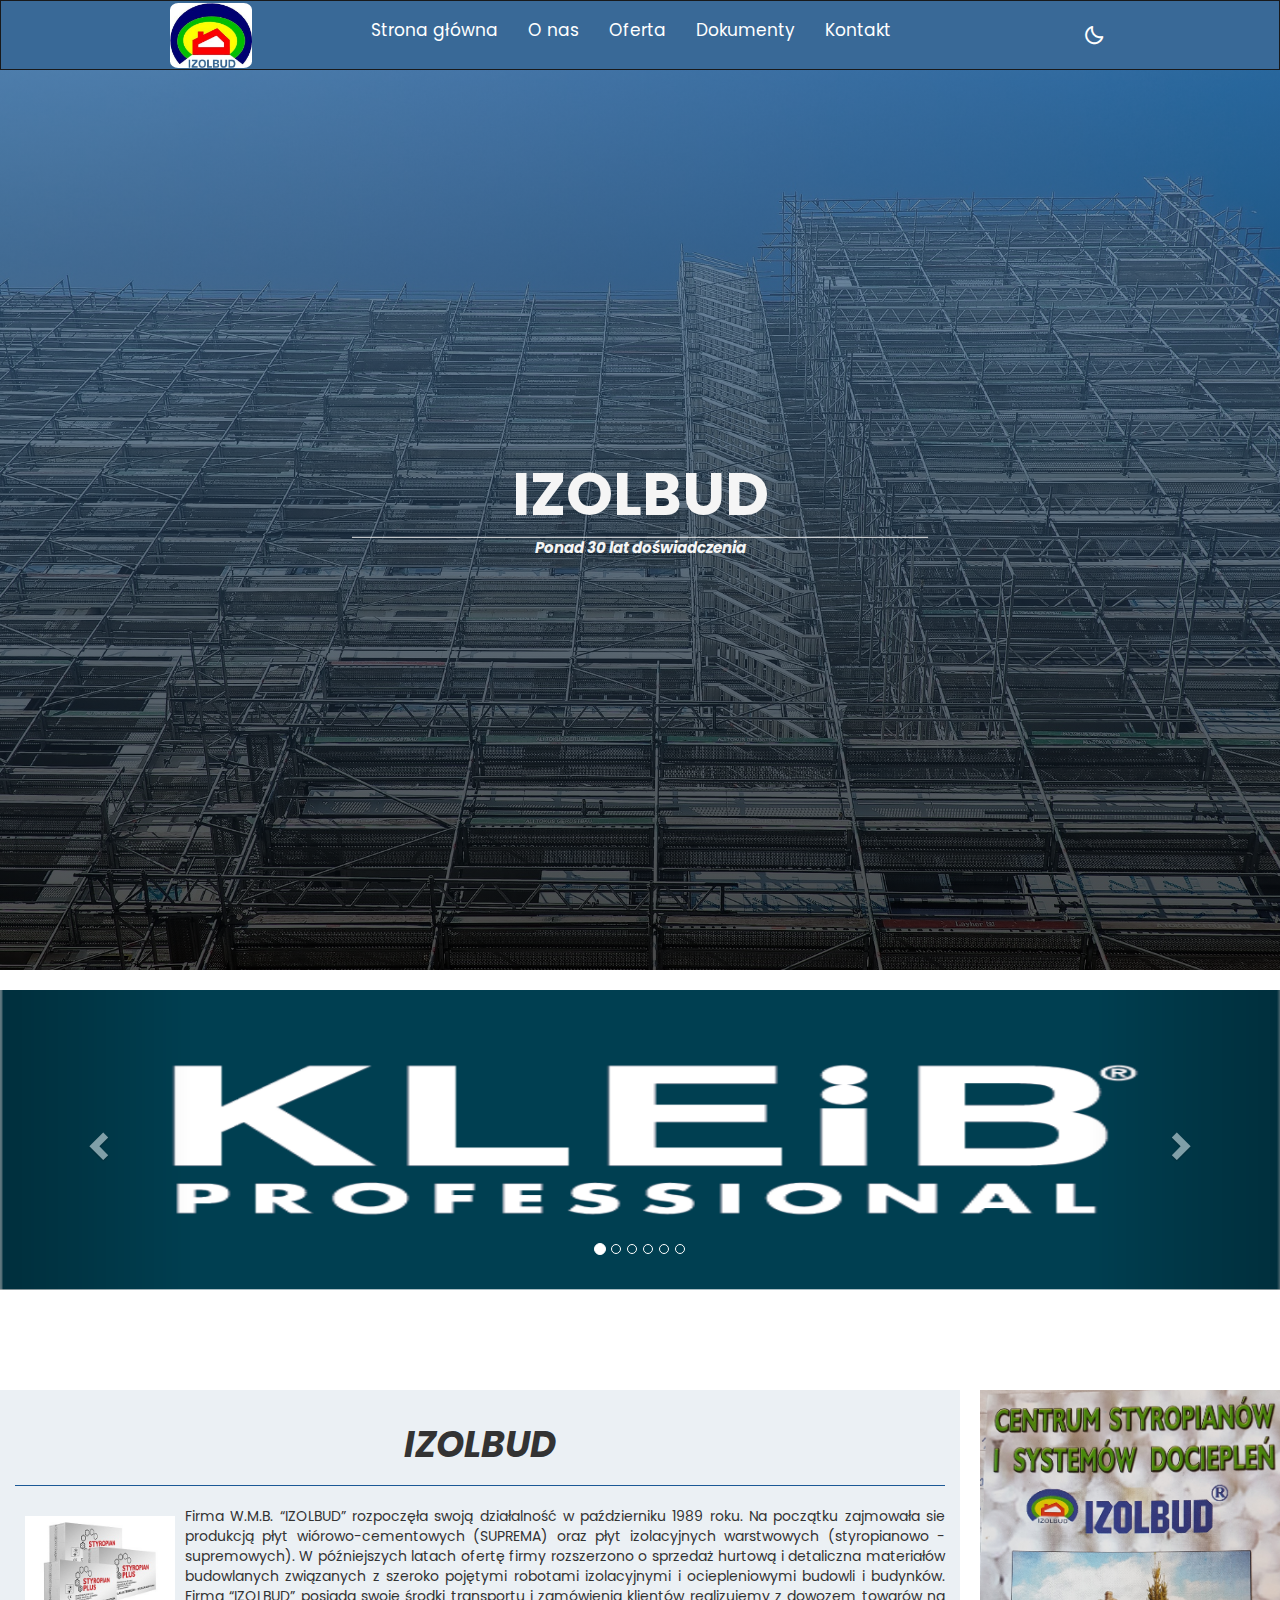
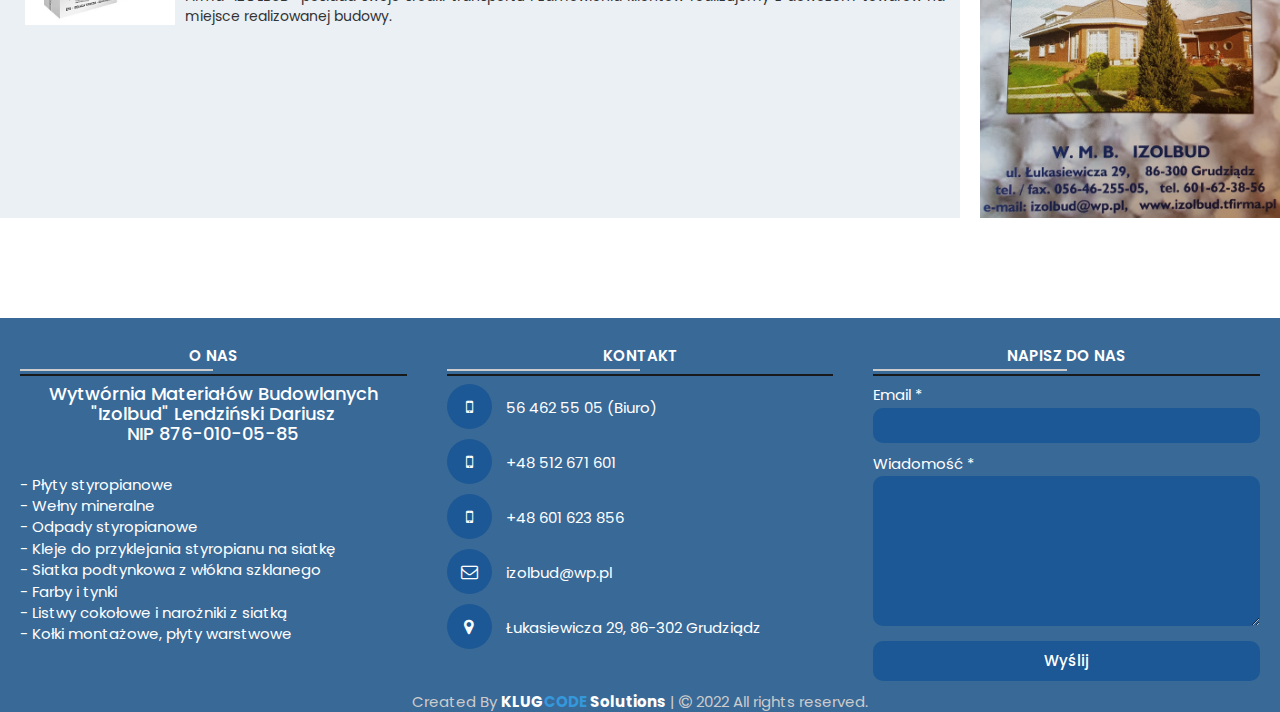
==== commit ea3dcac9: "changed navbar mobile on the right side" ====
--- a/index.html
+++ b/index.html
@@ -30,7 +30,7 @@
 <body>
   <nav>
     <div class="nav-bar">
-      <i class="bx bx-menu sidebarOpen"></i>
+      
       <span class="logo navLogo"><a href="#"><img src="images/logo.jpg" class="logo-img" alt="logo izolbud" /></a>
       </span>
 
@@ -57,6 +57,7 @@
           <i class="bx bx-sun sun"></i>
         </div>
       </div>
+      <i class="bx bx-menu sidebarOpen"></i>
     </div>
   </nav>
   <header>
--- a/src/style.css
+++ b/src/style.css
@@ -260,7 +260,7 @@
         position: fixed;
         height: 100%;
         width: 320px;
-        left: -100%;
+        right: -100%;
         top: 0;
         padding: 20px;
         background-color: var(--side-nav);
@@ -269,7 +269,7 @@
     }
 
     nav.active .menu {
-        left: -0%;
+        right: -0%;
     }
 
     nav.active .nav-bar .navLogo a {
@@ -385,8 +385,6 @@
 .home .izolbud {
     width: auto;
     padding: 15px;
-    border: 1px solid #1b5895;
-    border-radius: 10px;
     background-color: rgba(57, 105, 151, 0.1);
     margin-right: 10px;
 }
@@ -414,8 +412,6 @@
 .image-container img {
     width: 300px;
     height: auto;
-    border: 1px solid #1b5895;
-    border-radius: 10px;
     margin-left: 10px;
 }
 
